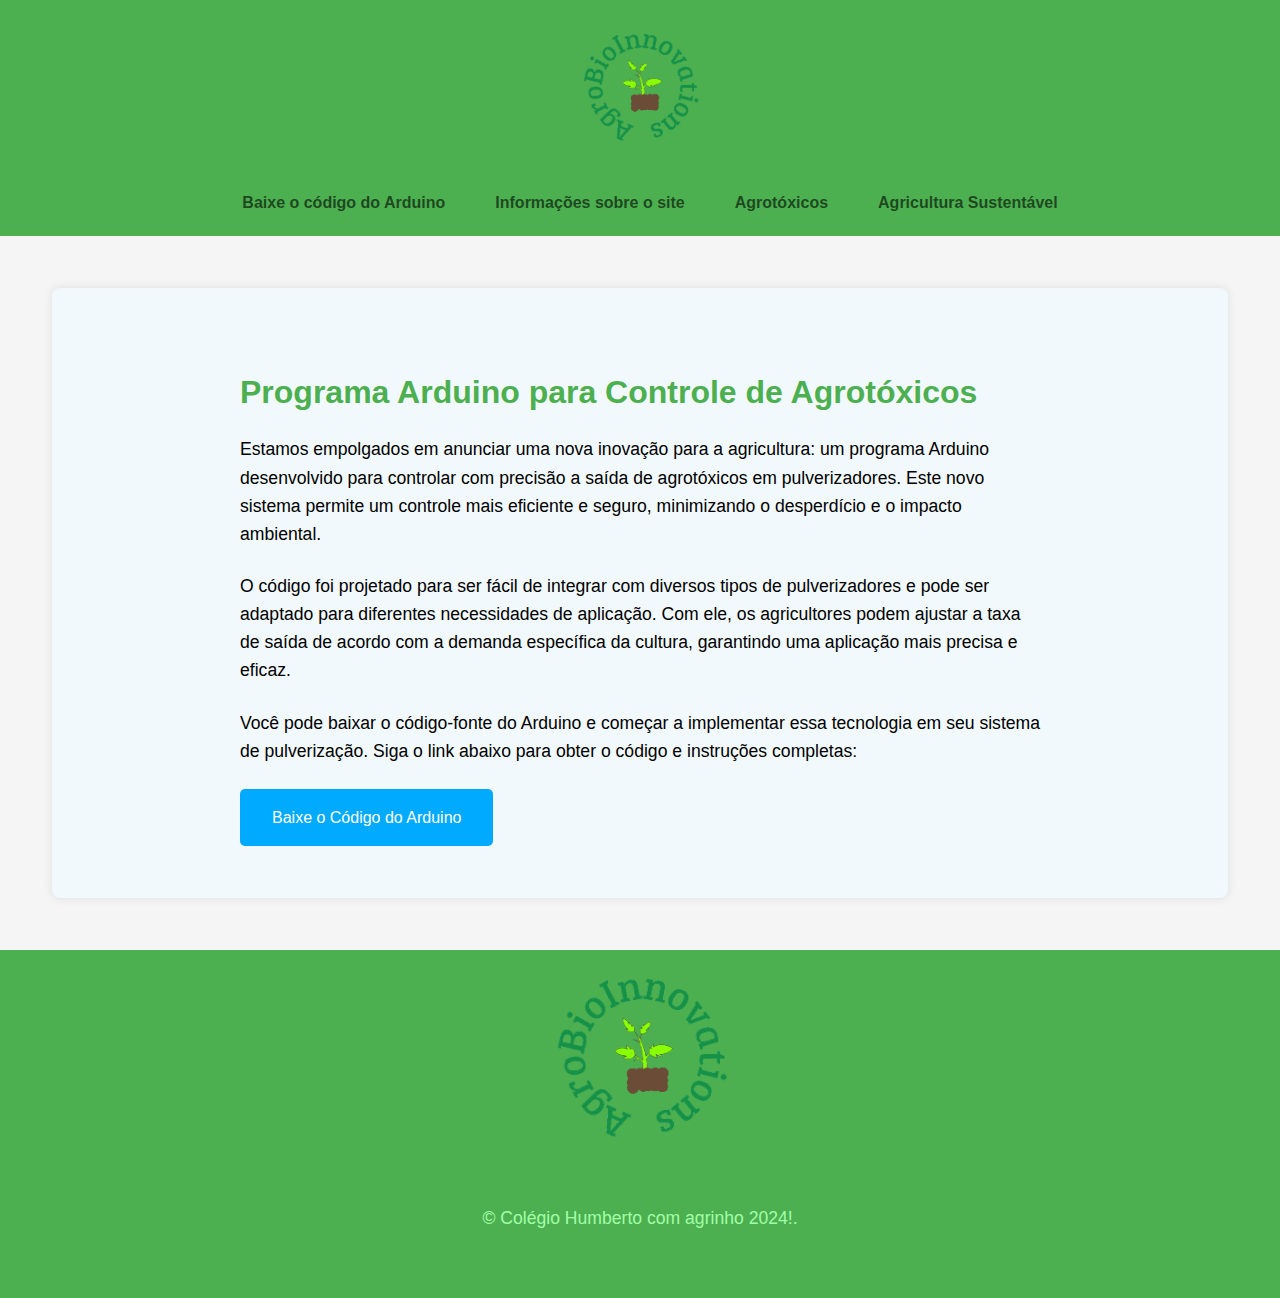
==== index.html @ b12672bb "Add files via upload" ====
<!DOCTYPE html>
<html lang="pt-BR">
<head>
    <meta charset="UTF-8">
    <meta name="viewport" content="width=device-width, initial-scale=1.0">
    <title>Programa Arduino para Controle de Pulverizador</title>
    <link rel="stylesheet" href="Informativo.css">
</head>
<body>
    <header class="principal">
        <img class="principal-imagem" src="Agrinho.png" alt="logo do nosso site AgroBioInnovations">
        <nav>
          <ul>
            <li><div class="animate-text"><a href="index.html">Baixe o código do Arduino</a></div></li>
            <li><div class="animate-text"><a href="Info.html">Informações sobre o site</a></div></li>
            <li><div class="animate-text"><a href="Principal.html">Agrotóxicos</a></div></li>
            <li><div class="animate-text"><a href="Sustentavel.html">Agricultura Sustentável</a></div></li>
          </ul>
        </nav>
      </header>

    <main>
        <section id="news">
            <div class="container">
                <h2>Programa Arduino para Controle de Agrotóxicos</h2>
                <p>Estamos empolgados em anunciar uma nova inovação para a agricultura: um programa Arduino desenvolvido para controlar com precisão a saída de agrotóxicos em pulverizadores. Este novo sistema permite um controle mais eficiente e seguro, minimizando o desperdício e o impacto ambiental.</p>
                <p>O código foi projetado para ser fácil de integrar com diversos tipos de pulverizadores e pode ser adaptado para diferentes necessidades de aplicação. Com ele, os agricultores podem ajustar a taxa de saída de acordo com a demanda específica da cultura, garantindo uma aplicação mais precisa e eficaz.</p>
                <p>Você pode baixar o código-fonte do Arduino e começar a implementar essa tecnologia em seu sistema de pulverização. Siga o link abaixo para obter o código e instruções completas:</p>
                <a href="https://example.com/arduino-code" class="download-button" target="_blank">Baixe o Código do Arduino</a>
            </div>
        </section>
    </main>

    <footer class="rodape">
            <img class="rodape-imagem" src="Agrinho.png" alt="logo do nosso site AgroBioInnovations">
           
        <div class="container">
            <p>&copy; Colégio Humberto com agrinho 2024!.</p>
        </div>
    </footer>
</body>
</html>
---- Informativo.css ----
html, body {
    height: 100%;
    margin: 0;
  }
  
  body {
    font-family: 'Arial', sans-serif;
    line-height: 1.6;
    display: flex;
    flex-direction: column;
  }
  
  header.principal {
    background: #4CAF50;
    color: rgb(153, 248, 144);
    padding: 20px 0;
    text-align: center;
  }
  
  header.principal img.principal-imagem {
    width: 120px;
    margin: 10px;
  }
  
  nav ul {
    list-style: none;
    padding: 0;
    margin: 0;
    display: flex;
    justify-content: center;
  }
  
  nav ul li {
    margin: 0 15px;
  }
  
  nav ul li a {
    color: rgba(0, 0, 0, 0.603);
    text-decoration: none;
    font-weight: bold;
  }
  
  nav ul li a:hover {
    text-decoration: underline;
  }
  
  main {
    flex: 1;
  }
  
  section {
    background: rgb(242, 249, 252);
    padding: 20px;
    margin: 20px;
    border-radius: 8px;
    box-shadow: 0 0 10px rgba(0, 0, 0, 0.1);
  }
  
  h1, h2, h3 {
    color: #4CAF50;
  }
  
  ul {
    list-style: none;
    padding: 0;
  }
  
  ul li {
    margin-bottom: 10px;
    position: relative;
    padding-left: 20px;
  }
  
  ul li::before {
    content: '•';
    color: #4CAF50;
    font-weight: bold;
    display: inline-block;
    width: 20px;
    margin-left: -20px;
  }
  
  .pratica {
    margin-bottom: 20px;
  }
  

img {
    max-width: 100%;
    height: auto; 
    border-radius: 15px; 
    margin-top: 13px; 
  }
  
  .pratica img {
    max-width: 100%;
    height: auto;
    border-radius: 8px;
    margin-top: 10px;
  }
  
  footer.rodape {
    background: #4CAF50;
    color: rgb(162, 255, 167);
    text-align: center;
    padding: 10px 0;
    position: relative;
    width: 100%;
  }
  .hero {
    position: relative;
    height: 100%;
    background: url('https://via.placeholder.com/1600x900?text=Pulverizador') no-repeat center center/cover;
    color: #fff;
    display: flex;
    justify-content: center;
    align-items: center;
}

.overlay {
    position: absolute;
    top: 0;
    left: 0;
    width: 100%;
    height: 100%;
    background: rgba(0, 0, 0, 0.5);
}

.hero-content {
    position: relative;
    z-index: 1;
    text-align: center;
}

h1 {
    font-size: 3rem;
    margin-bottom: 0.5rem;
}

p {
    font-size: 1.5rem;
}


main {
    padding: 2rem;
    background: #f5f5f5;
}

.container {
    max-width: 800px;
    margin: 0 auto;
    padding: 2rem;
}

h2 {
    font-size: 2rem;
    margin-bottom: 1rem;
}

p {
    font-size: 1.1rem;
    line-height: 1.6;
    margin-bottom: 1.5rem;
}

.download-button {
    display: inline-block;
    background: #00aaff;
    color: #fff;
    padding: 1rem 2rem;
    font-size: 1rem;
    text-decoration: none;
    border-radius: 5px;
    transition: background 0.3s ease;
}

.download-button:hover {
    background: #0088cc;
}

/* Estilo do rodapé */
footer {
    padding: 1rem;
    background: #333;
    color: #fff;
    text-align: center;
}
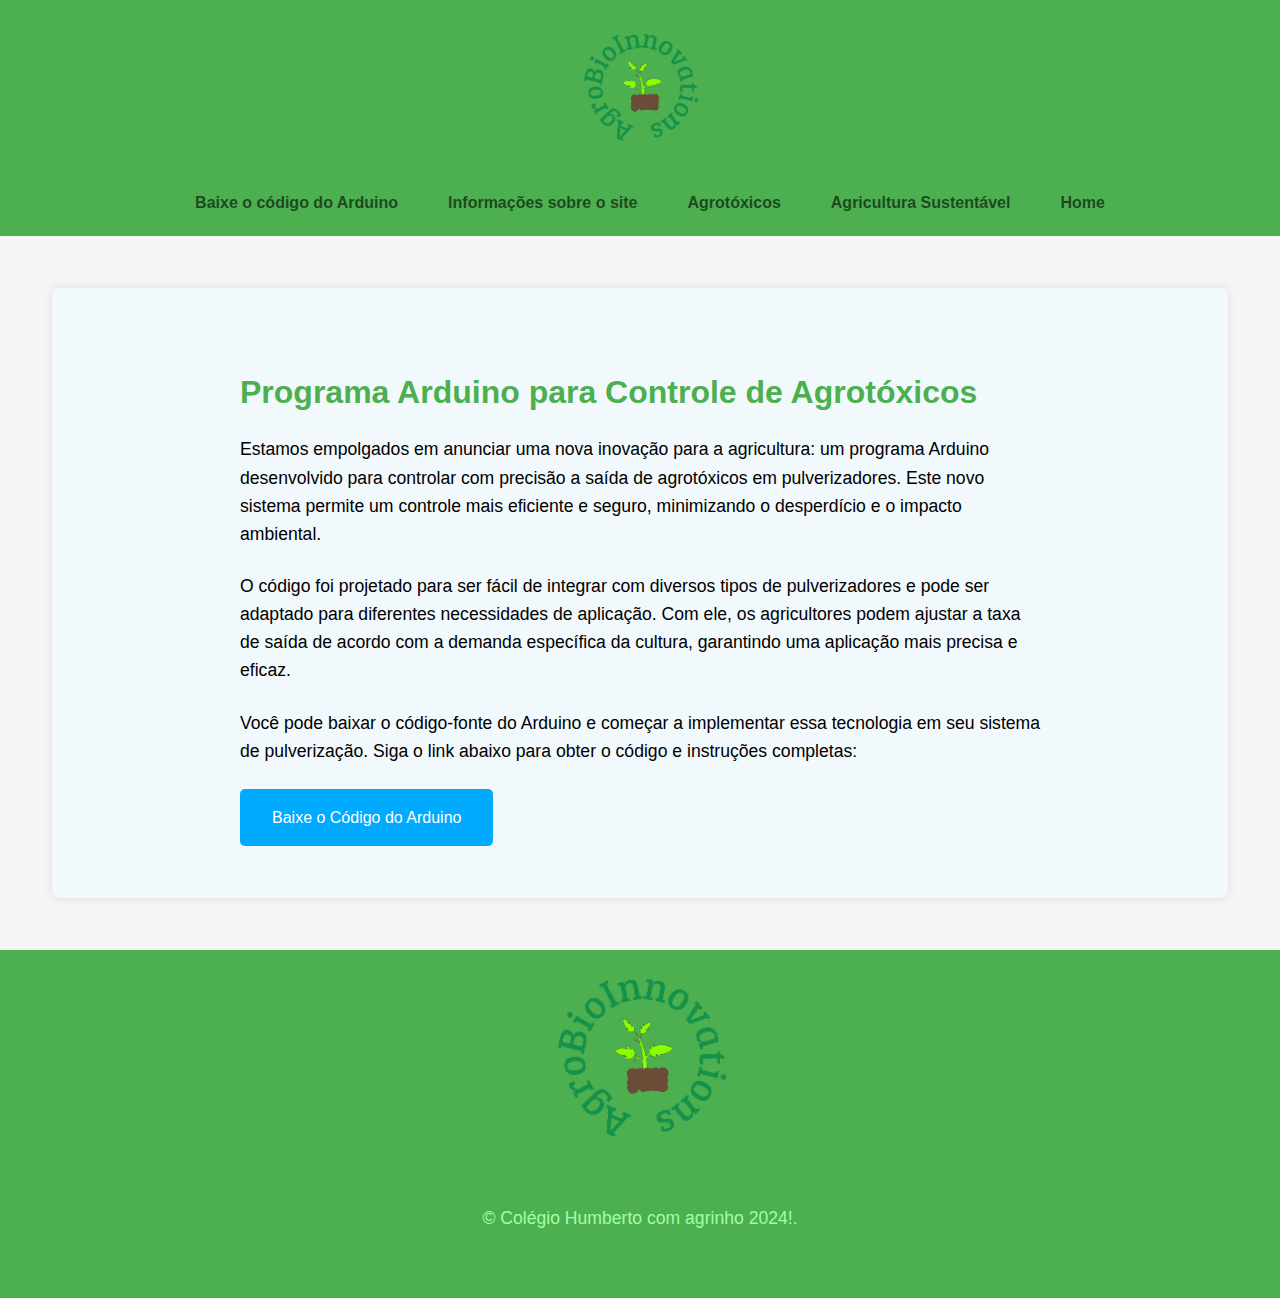
==== commit de7c80fd: "Add files via upload" ====
--- a/index.html
+++ b/index.html
@@ -15,6 +15,8 @@
             <li><div class="animate-text"><a href="Info.html">Informações sobre o site</a></div></li>
             <li><div class="animate-text"><a href="Principal.html">Agrotóxicos</a></div></li>
             <li><div class="animate-text"><a href="Sustentavel.html">Agricultura Sustentável</a></div></li>
+            <li><div class="animate-text"><a href="capa.html">Home</a></div></li>
+
           </ul>
         </nav>
       </header>
--- a/Informativo.css
+++ b/Informativo.css
@@ -179,10 +179,60 @@
     background: #0088cc;
 }
 
-/* Estilo do rodapé */
+
 footer {
     padding: 1rem;
     background: #333;
     color: #fff;
     text-align: center;
 }
+
+
+.home{
+  background-color:#0000 ;
+  background: sizergb(248, 248, 248); ;
+  background-position: #000 ;
+  color:rgb(0, 0, 0) ;
+  text-align: center;
+  padding: auto;
+  border-radius: 8px;
+  max-width: 100%;
+  padding: 1opx 20 px;
+  border-radius: 8px;
+}
+
+.capa.text{
+  max-width: 60px;
+  margin: 0%;
+ 
+}
+
+
+.capa-text h2{
+  font-family: "kalnia Glaze" , serif ;
+  font-optical-sizing: auto;
+  font-weight: 100;
+  font-style: italic;
+  font-variation-settings: "with" 100;
+}
+
+/* Adiciona a imagem de fundo apenas para a página com a classe .background-capa */
+.background-capa {
+  background-image: url('capa.png');
+  background-size: cover;
+  background-repeat: no-repeat;
+  background-position: center center;
+}
+
+/* Adiciona estilos para a frase em destaque */
+.capa h5 {
+  font-size: 2rem; /* Tamanho da fonte aumentado */
+  font-weight: bold; /* Fonte em negrito */
+  color: #4CAF50; /* Cor do texto */
+  text-shadow: 2px 2px 4px rgba(0, 0, 0, 0.5); /* Adiciona uma sombra ao texto */
+  background: rgba(255, 255, 255, 0.8); /* Fundo branco semitransparente */
+  padding: 10px; /* Espaçamento interno */
+  border-radius: 8px; /* Bordas arredondadas */
+  max-width: 80%; /* Limita a largura máxima */
+  margin: 20px auto; /* Margem automática para centralizar */
+}
